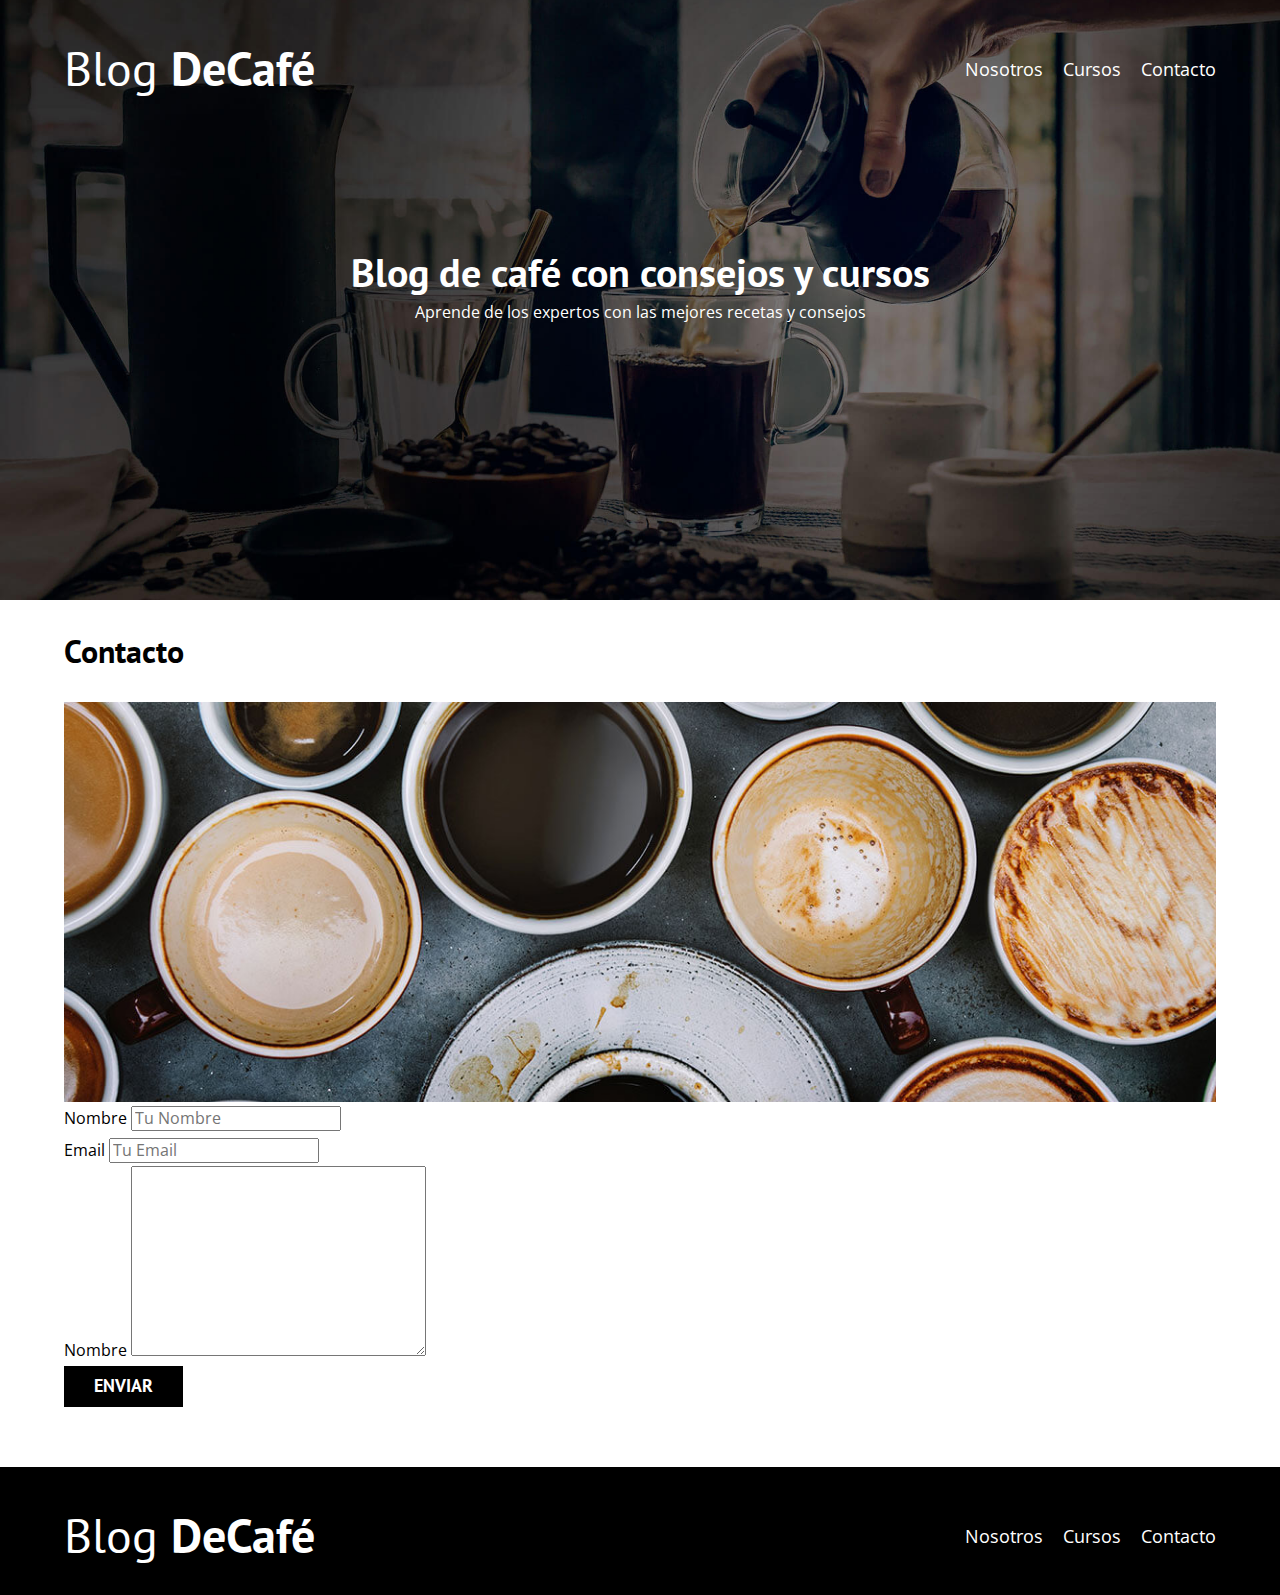
==== contacto.html @ 09bf4f23 "Video 13: se crea la página de contacto.html" ====
<!DOCTYPE html>
<html lang="en">

<head>
    <meta charset="UTF-8">
    <meta name="viewport" content="width=device-width, initial-scale=1.0">
    <title>Blog de Café</title>
    <link rel="stylesheet" href="/css/normalize.css">
    <link rel="preconnect" href="https://fonts.googleapis.com">
    <link rel="preconnect" href="https://fonts.gstatic.com" crossorigin>
    <link
        href="https://fonts.googleapis.com/css2?family=Allerta&family=Open+Sans&family=PT+Sans:wght@400;700&family=Staatliches&display=swap"
        rel="stylesheet">
    <link rel="stylesheet" href="/css/estilos.css">
</head>

<body>

    <header class="header">
        <div class="contenedor">
            <div class="barra">

                <a href="/index.html" class="logo">
                    <h1 class="logo__nombre no-margin centrar-texto">Blog <span class="logo__bold">DeCafé</span></h1>
                </a>

                <nav class="navegacion">
                    <a href="nosotros.html" class="navegacion__enlace">Nosotros</a>
                    <a href="cursos.html" class="navegacion__enlace">Cursos</a>
                    <a href="contacto.html" class="navegacion__enlace">Contacto</a>
                </nav>

            </div>
        </div>

        <div class="header__texto">
            <h2 class="no-margin">Blog de café con consejos y cursos</h2>
            <p class="no-margin">Aprende de los expertos con las mejores recetas y consejos</p>
        </div>
    </header>

    <main class="contenedor">
        <h3 class="centrar-texto">Contacto</h3>

        <div class="contacto-bg"></div>
            <form class="formulario">
                <div class="campo">
                    <label for="nombre">Nombre</label>
                    <input type="text" placeholder="Tu Nombre" id="nombre">
                </div>
                <div class="campo">
                    <label for="email">Email</label>
                    <input type="email" placeholder="Tu Email" id="email">
                </div>
                <div class="campo">
                    <label for="mensaje">Nombre</label>
                    <textarea name="" id="mensaje" cols="30" rows="10"></textarea>
                </div>
                <div class="campo">
                    <input type="submit" value="Enviar" class="boton boton--primario">
                </div>

            </form>
        


    </main>

    <footer class="footer">
        <div class="contenedor">

            <div class="barra">

                <a href="/index.html" class="logo">
                    <h1 class="logo__nombre no-margin centrar-texto">Blog <span class="logo__bold">DeCafé</span></h1>
                </a>

                <nav class="navegacion">
                    <a href="nosotros.html" class="navegacion__enlace">Nosotros</a>
                    <a href="cursos.html" class="navegacion__enlace">Cursos</a>
                    <a href="contacto.html" class="navegacion__enlace">Contacto</a>
                </nav>

            </div>

        </div>
    </footer>

</body>

</html>
---- css/estilos.css ----
/* ***custom properties*** */

:root {
    --fuenteHeading: 'PT Sans', sans-serif;
    /* se crea la variable para el tipo de fuente primaria */
    --fuenteParrafos: 'Open Sans', sans-serif;
    /* se crea la variable para el tipo de fuente secundaria */

    --primario: #784D3C;
    /* se crea la variable para el color primario */
    --blanco: #ffffff;
    /* se crea la variable para el color blanco */
    --gris: #e1e1e1;
    /* se crea la variable para el color blanco */
    --negro: #000000;
    /* se crea la variable para el color negro */
}

html {
    box-sizing: border-box;
    font-size: 62.5%;
}

*,
*:before,
*:after {
    box-sizing: inherit;
}

body {
    font-family: var(--fuenteParrafos);
    font-size: 1.6rem;
    line-height: 2;
}

/*  ***** GLOBALES *****  */

.contenedor {
    max-width: 120rem;
    width: 90%;
    /*    width: min(90%, 120rem); esta linea reemplaza las dos lineas anteriores en una sola */
    margin: 0 auto;
}

a {
    text-decoration: none;
}

h1,
h2,
h3,
h4 {
    font-family: var(--fuenteHeading);
    line-height: 1.2;
}

h1 {
    font-size: 4.8rem;
}

h2 {
    font-size: 4rem;
}

h3 {
    font-size: 3.2rem;
}

h4 {
    font-size: 2.8rem;
}

img {
    max-width: 100%;
}

.no-margin {
    margin: 0;
}

.no-padding {
    padding: 0;
}

.centr-texto {
    text-align: center;
}

/*   ***** HEADER *****   */
.header {
    background-image: url(/img/banner.jpg);
    height: 60rem;
    background-size: cover;
    background-repeat: no-repeat;
    background-position: center center;
}

.header__texto {
    text-align: center;
    color: var(--blanco);
    margin-top: 5rem;
}

@media (min-width: 768px) {
    .header__texto {
        margin-top: 15rem;
    }
}

.barra {
    padding-top: 4rem;
}

@media (min-width: 768px) {
    .barra {
        display: flex;
        justify-content: space-between;
        /* para alinear horizontalmente */
        align-items: center;
        /* para alinear verticalmente */
    }
}

.logo {
    color: var(--blanco);
}

.logo__nombre {
    font-weight: 400;
}

.logo__bold {
    font-weight: 700;
}

@media (min-width: 768px) {
    .navegacion {
        display: flex;
        gap: 2rem;
    }
}

.navegacion__enlace {
    display: block;
    /* para alinear los elementos uno debajo del otro */
    text-align: center;
    font-size: 1.8rem;
    color: var(--blanco);
}

@media (min-width: 768px) {
    .contenido-principal {
        display: grid;
        grid-template-columns: 2fr 1fr;
        column-gap: 4rem;
    }
}

.entrada {
    border-bottom: 1px solid var(--gris);
    margin-bottom: 2rem;
}

.entrada:last-of-type {
    /* selecciona la última entrada del bloque */
    border: none;
    margin-bottom: 0;
}

.boton {
    display: block;
    font-family: var(--fuenteHeading);
    color: var(--blanco);
    text-align: center;
    padding: 1rem 3rem;
    font-size: 1.8rem;
    text-transform: uppercase;
    font-weight: 700;
    margin-bottom: 2rem;
    border: none;
}

@media (min-width: 768px) {
    .boton {
        display: inline-block;
    }
}

.boton--primario {
    background-color: var(--negro);
}

.boton--secundario {
    background-color: var(--primario);
}

.cursos {
    list-style: none;
}

.widget-curso {
    border-bottom: 1px solid var(--gris);
    margin-bottom: 2rem;
}

.widget-curso:last-of-type {
    border: none;
    margin-bottom: 0;
}

.widget-curso__label {
    font-family: var(--fuenteHeading);
    font-weight: bold;
}

.widget-curso__info {
    font-weight: normal;
}

.widget-curso__label,
.widget-curso__info {
    font-size: 2rem;
}

.footer {
    background-color: var(--negro);
    padding-bottom: 3rem;
    margin-top: 4rem;
}

/*  ***** SOBRE NOSOTROS *****   */

@media (min-width: 768px) {

    /*  USANDO FLEXBOX */
    /*    .sobre-nosotros{
        display: flex;
        justify-content: space-between;
    }

    .sobre-nosotros__imagen,
    .sobre-nosotros__texto{
        flex-basis: calc(50% - 1rem);
    }
*/

    /*  USANDO GRID*/

    .sobre-nosotros {
        display: grid;
        grid-template-columns: repeat(2, 1fr);
        column-gap: 2rem;
    }
}

/*  ***** CURSOS *****  */

.curso{
    padding: 3rem;
    border-bottom: 1px solid var(--gris) ;
}

@media (min-width: 768px) {
    .curso{
        display: grid;
        grid-template-columns: 1fr 2fr;
        column-gap: 2rem;
    }
}

.curso:last-of-type{
    border: none;
}


.curso__label {
    font-family: var(--fuenteHeading);
    font-weight: bold;
}

.curso__info {
    font-weight: normal;
}

.curso__label,
.curso__info {
    font-size: 2rem;
}

/*  ***** CONTACTO *****  */

.contacto-bg{
    background-image: url(/img/contacto.jpg);
    height: 40rem;
    background-size: cover;
    background-repeat: no-repeat;
}
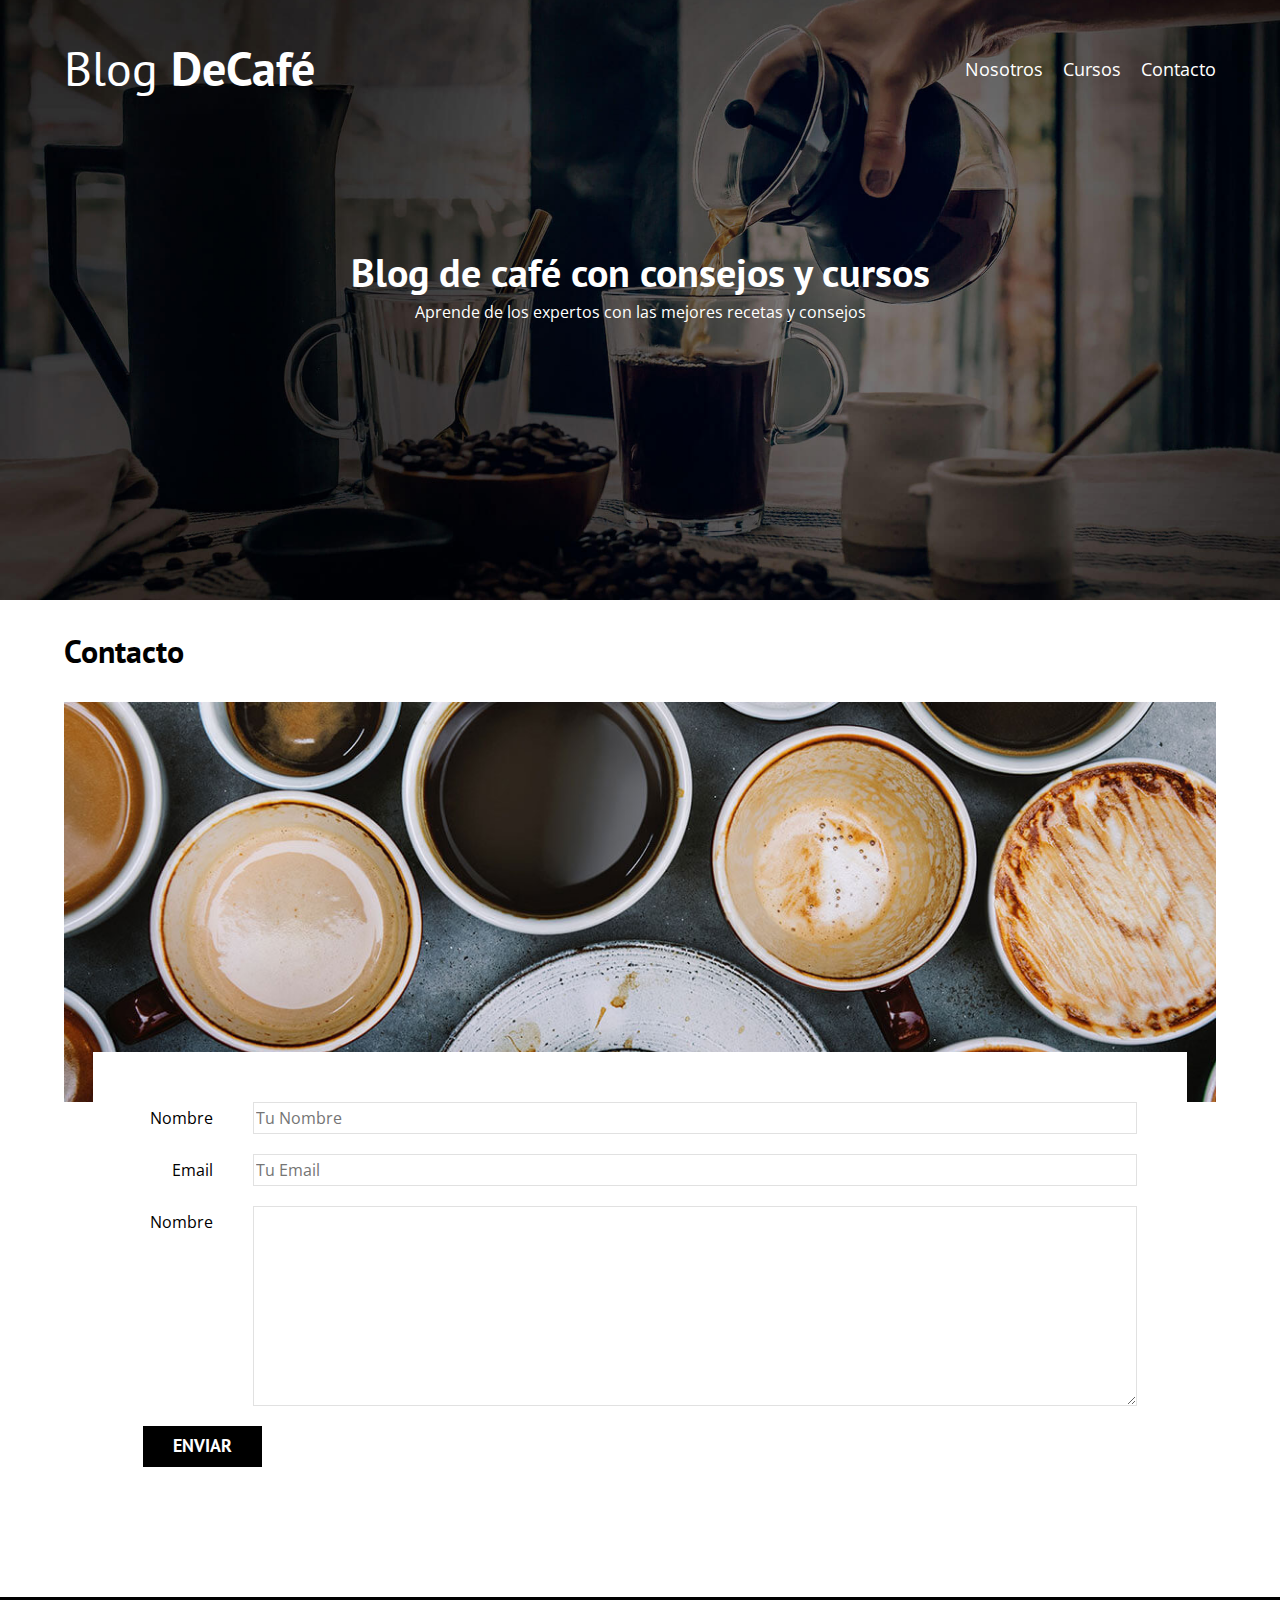
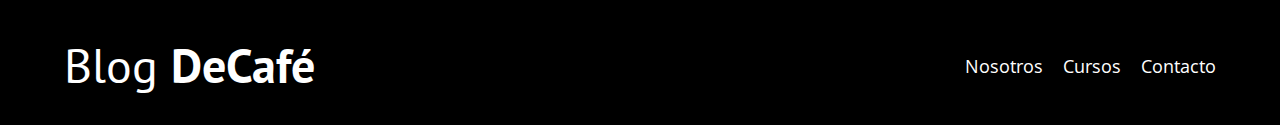
==== commit 7b16a314: "Video 14: se realizan ajustes al formulario tanto en html como en css" ====
--- a/contacto.html
+++ b/contacto.html
@@ -43,21 +43,36 @@
         <h3 class="centrar-texto">Contacto</h3>
 
         <div class="contacto-bg"></div>
+        
             <form class="formulario">
+
                 <div class="campo">
-                    <label for="nombre">Nombre</label>
-                    <input type="text" placeholder="Tu Nombre" id="nombre">
+                    <label class="campo__label" for="nombre">Nombre</label>
+                    <input
+                            class="campo__field"
+                            type="text" 
+                            placeholder="Tu Nombre" 
+                            id="nombre">
                 </div>
                 <div class="campo">
-                    <label for="email">Email</label>
-                    <input type="email" placeholder="Tu Email" id="email">
+                    <label class="campo__label" for="email">Email</label>
+                    <input 
+                            class="campo__field"
+                            type="email" 
+                            placeholder="Tu Email" 
+                            id="email">
                 </div>
                 <div class="campo">
-                    <label for="mensaje">Nombre</label>
-                    <textarea name="" id="mensaje" cols="30" rows="10"></textarea>
+                    <label class="campo__label" for="mensaje">Nombre</label>
+                    <textarea 
+                            class="campo__field campo__field--textarea" 
+                            id="mensaje">
+                    </textarea>
                 </div>
                 <div class="campo">
-                    <input type="submit" value="Enviar" class="boton boton--primario">
+                    <input type="submit" 
+                           value="Enviar" 
+                           class="boton boton--primario">
                 </div>
 
             </form>
--- a/css/estilos.css
+++ b/css/estilos.css
@@ -186,6 +186,10 @@
     }
 }
 
+.boton:hover{
+    cursor: pointer;
+}
+
 .boton--primario {
     background-color: var(--negro);
 }
@@ -296,3 +300,31 @@
     background-repeat: no-repeat;
 }
 
+.formulario{
+    background-color: var(--blanco);
+    margin: -5rem auto 0 auto;
+    width: 95%;
+    padding: 5rem;
+}
+
+.campo{
+    display: flex;
+    margin-bottom: 2rem;
+    gap: 2rem;
+}
+
+.campo__label{
+    flex: 0 0 9rem;
+    text-align: right;
+    padding-right: 2rem;
+}
+
+.campo__field{
+    flex: 1;
+    border: 1px solid var(--gris);
+}
+
+.campo__field--textarea{
+    height: 200px;
+}
+
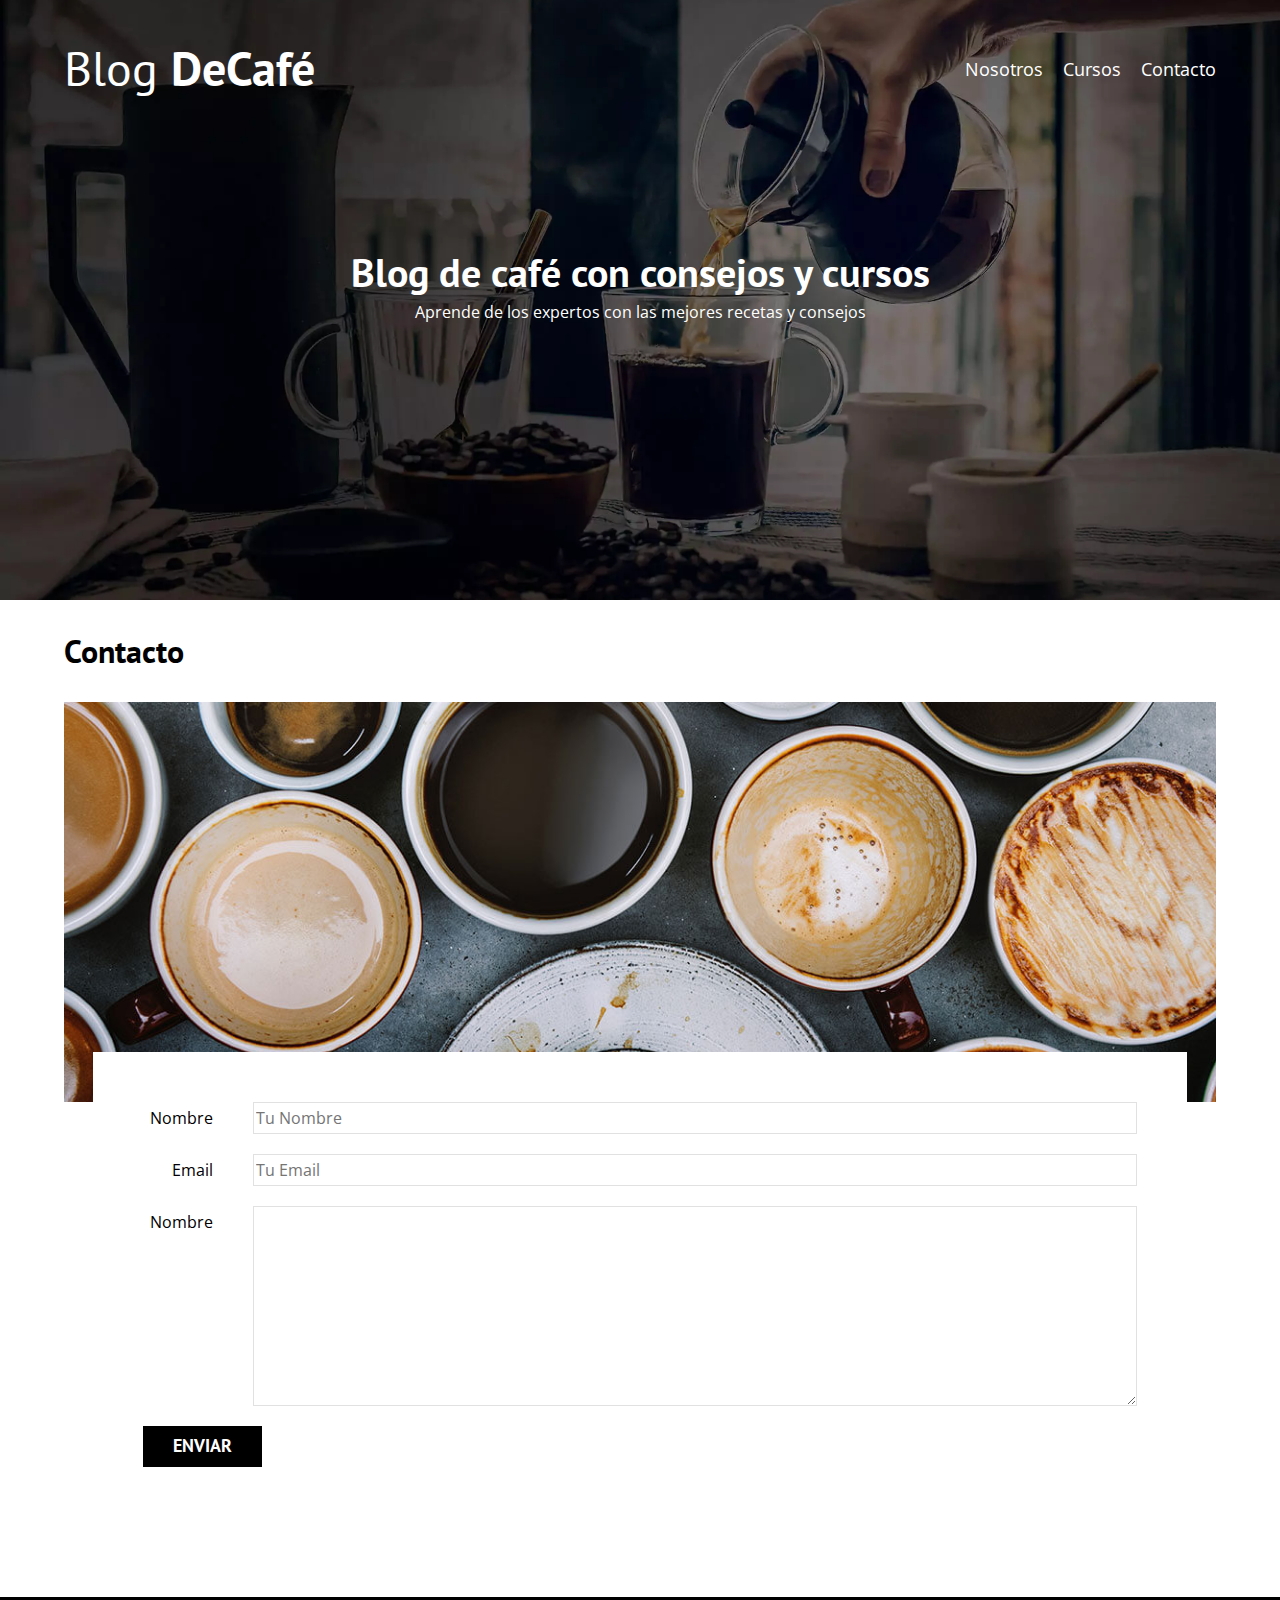
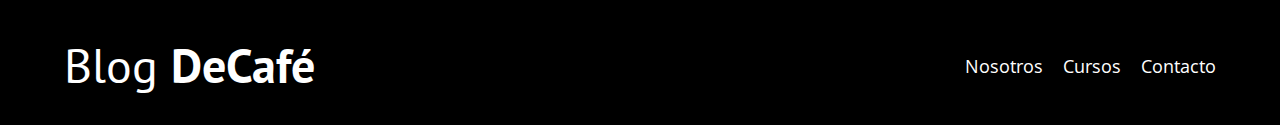
==== commit 12f769b2: "se agrega el ecript de modernizr a todas las páginas" ====
--- a/contacto.html
+++ b/contacto.html
@@ -101,6 +101,9 @@
         </div>
     </footer>
 
+    <script src="/js/modernizr.js"></script>
+
+
 </body>
 
 </html>--- a/css/estilos.css
+++ b/css/estilos.css
@@ -87,8 +87,15 @@
 }
 
 /*   ***** HEADER *****   */
+.webp .header{
+    background-image: url(/img/banner.webp);
+}
+
+.no-webp .header{
+    background-image: url(/img/banner.jpg);
+}
+
 .header {
-    background-image: url(/img/banner.jpg);
     height: 60rem;
     background-size: cover;
     background-repeat: no-repeat;
